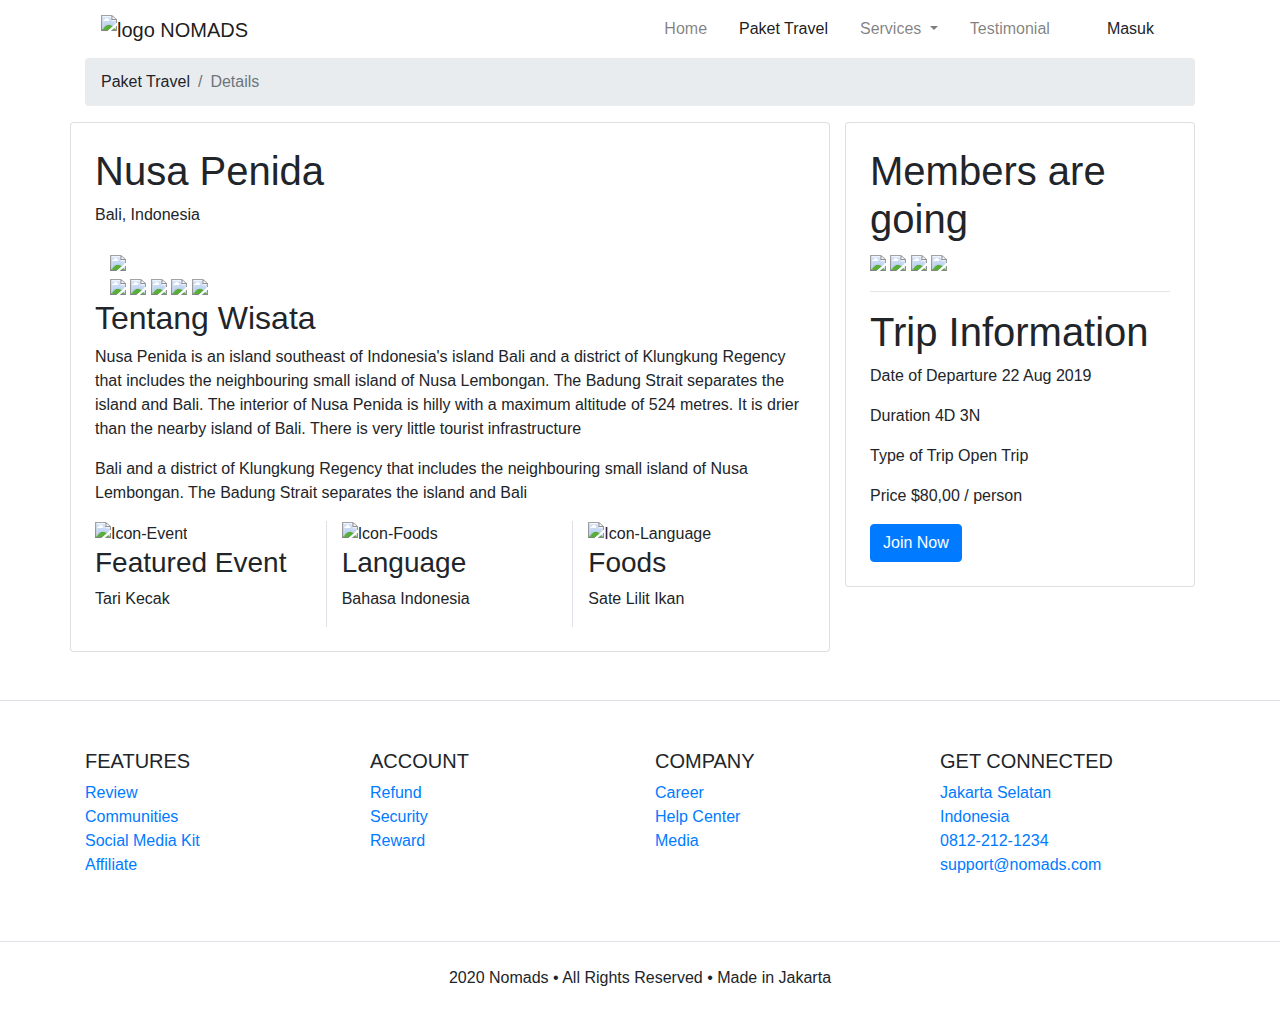
==== nomads-template/details.html @ 012fb942 "Done Details Page Template" ====
<!DOCTYPE html>
<html lang="en">
  <head>
    <meta charset="UTF-8" />
    <meta http-equiv="X-UA-Compatible" content="IE=edge" />
    <meta name="viewport" content="width=device-width, initial-scale=1.0" />
    <title>Details Page</title>

    <!-- Bootstrap and other library-->
    <link
      rel="stylesheet"
      href="frontend/libraries/boostrap/css/bootstrap.css"
    />
    <link rel="stylesheet" href="/frontend/libraries/xzoom/xzoom.css" />
    <!-- Fonts -->
    <link rel="preconnect" href="https://fonts.gstatic.com" />
    <link
      href="https://fonts.googleapis.com/css2?family=Assistant:wght@300;400;500;600;700&family=Playfair+Display:wght@400;500;600;700&display=swap"
      rel="stylesheet"
    />

    <!-- My Style -->
    <link rel="stylesheet" href="/frontend/styles/main.css" />
  </head>

  <body>
    <!-- Navbar -->
    <div class="container">
      <nav class="navbar navbar-expand-lg navbar-light bg-white">
        <a href="#" class="navbar-brand">
          <img src="/frontend/images/logo_nomads.png" alt="logo NOMADS"
        /></a>
        <button
          class="navbar-toggler"
          type="button"
          data-toggle="collapse"
          data-target="#navigasi"
        >
          <span class="navbar-toggler-icon"></span>
        </button>

        <div class="collapse navbar-collapse" id="navigasi">
          <ul class="navbar-nav ml-auto mr-3">
            <li class="nav-item mx-md-2">
              <a href="#" class="nav-link"
                >Home <span class="sr-only">(current)</span></a
              >
            </li>
            <li class="nav-item mx-md-2">
              <a href="#" class="nav-link active">Paket Travel</a>
            </li>
            <li class="nav-item mx-md-2 dropdown">
              <a
                href="#"
                class="nav-link dropdown-toggle"
                id="navigasi"
                data-toggle="dropdown"
              >
                Services
              </a>
              <div class="dropdown-menu">
                <a href="#" class="dropdown-item">Passport</a>
                <a href="#" class="dropdown-item">Visa</a>
              </div>
            </li>
            <li class="nav-item mx-md-2">
              <a href="#" class="nav-link">Testimonial</a>
            </li>
          </ul>

          <!-- Mobile Button -->
          <form class="form-inline d-sm-block d-md-none">
            <button class="btn btn-login my-2 my-sm-0">Masuk</button>
          </form>

          <!-- Desktop Button -->
          <form class="form-inline my-2 my-lg-0 d-none d-md-block">
            <button class="btn btn-login btn-navbar-right my-2 my-sm-0 px-4">
              Masuk
            </button>
          </form>
        </div>
      </nav>
    </div>

    <!-- MAIN -->
    <main>
      <section class="section-details-header"></section>

      <!-- Breadcrumb -->
      <section class="section-details-breadcrumb">
        <div class="container">
          <div class="row">
            <div class="col">
              <nav>
                <ol class="breadcrumb">
                  <li class="breadcrumb-item">Paket Travel</li>
                  <li class="breadcrumb-item active">Details</li>
                </ol>
              </nav>
            </div>
          </div>
        </div>
      </section>

      <section class="section-details-content">
        <div class="container">
          <div class="row">
            <div class="col-lg-8 p-lg-0">
              <div class="card card-details p-4">
                <div class="card-details-content">
                  <h1>Nusa Penida</h1>
                  <p class="mb-4 location">Bali, Indonesia</p>
                  <div class="gallery">
                    <div class="xzoom-container container-fluid">
                      <img
                        src="/frontend/images/pic 1.jpg"
                        class="xzoom img-fluid"
                        id="main_image"
                        xoriginal="/frontend/images/pic 1.jpg"
                      />
                    </div>
                    <div class="xzoom-thumbnails container-fluid">
                      <a href="/frontend/images/pic 1.jpg">
                        <img
                          src="/frontend/images/pic 1.jpg"
                          class="xzoom-gallery img-fluid first"
                          xpreview="/frontend/images/pic 1.jpg"
                          width="150"
                      /></a>
                      <a href="/frontend/images/pic 2.jpg">
                        <img
                          src="/frontend/images/pic 2.jpg"
                          class="xzoom-gallery img-fluid"
                          xpreview="/frontend/images/pic 2.jpg"
                          width="150"
                      /></a>
                      <a href="/frontend/images/pic 3.jpg">
                        <img
                          src="/frontend/images/pic 3.jpg"
                          class="xzoom-gallery img-fluid"
                          xpreview="/frontend/images/pic 3.jpg"
                          width="150"
                      /></a>
                      <a href="/frontend/images/pic 4.jpg">
                        <img
                          src="/frontend/images/pic 4.jpg"
                          class="xzoom-gallery img-fluid"
                          xpreview="/frontend/images/pic 4.jpg"
                          width="150"
                      /></a>
                      <a href="/frontend/images/pic 5.jpg">
                        <img
                          src="/frontend/images/pic 5.jpg"
                          class="xzoom-gallery img-fluid last"
                          xpreview="/frontend/images/pic 5.jpg"
                          width="150"
                      /></a>
                    </div>
                  </div>
                  <h2>Tentang Wisata</h2>
                  <p>
                    Nusa Penida is an island southeast of Indonesia's island
                    Bali and a district of Klungkung Regency that includes the
                    neighbouring small island of Nusa Lembongan. The Badung
                    Strait separates the island and Bali. The interior of Nusa
                    Penida is hilly with a maximum altitude of 524 metres. It is
                    drier than the nearby island of Bali. There is very little
                    tourist infrastructure
                  </p>
                  <p>
                    Bali and a district of Klungkung Regency that includes the
                    neighbouring small island of Nusa Lembongan. The Badung
                    Strait separates the island and Bali
                  </p>
                  <div class="features row">
                    <div class="col-md-4 border-right">
                      <img
                        src="/frontend/images/ic_event.png"
                        alt="Icon-Event"
                        class="features-image"
                      />
                      <div class="description">
                        <h3>Featured Event</h3>
                        <p>Tari Kecak</p>
                      </div>
                    </div>
                    <div class="col-md-4 border-right">
                      <img
                        src="/frontend/images/ic_foods.png"
                        alt="Icon-Foods"
                        class="features-image"
                      />
                      <div class="description">
                        <h3>Language</h3>
                        <p>Bahasa Indonesia</p>
                      </div>
                    </div>
                    <div class="col-md-4">
                      <img
                        src="/frontend/images/ic_language.png"
                        alt="Icon-Language"
                        class="features-image"
                      />
                      <div class="description">
                        <h3>Foods</h3>
                        <p>Sate Lilit Ikan</p>
                      </div>
                    </div>
                  </div>
                </div>
              </div>
            </div>
            <div class="col-lg-4">
              <card class="card card-trip-info p-4">
                <div class="card-trip-info-content">
                  <h1>Members are going</h1>
                  <div class="member-going">
                    <img src="/frontend/images/member_1.png">
                    <img src="/frontend/images/member_2.png">
                    <img src="/frontend/images/member_3.png">
                    <img src="/frontend/images/member_5.png">
                  </div>
                  <hr>
                  <h1>Trip Information</h1>
                  <p>Date of Departure <span>22 Aug 2019</span></p>
                  <p>Duration <span>4D 3N</span></p>
                  <p>Type of Trip <span>Open Trip</span></p>
                  <p>Price <span>$80,00 / person</span></p>
                </div>
                <div class="btn-container">
                  <a href="#" class="btn btn-primary">Join Now</a>
                </div>
              </card>
            </div>
          </div>
        </div>
      </section>
    </main>

    <!-- FOOTER -->
    <footer class="section-footer mt-5 mb-4 border-top">
      <div class="container pt-5 pb-5">
        <div class="row justify-content-center">
          <div class="col-6 col-lg-3 mb-4 mb-md-0">
            <h5>FEATURES</h5>
            <ul class="list-unstyled">
              <li><a href="#">Review</a></li>
              <li><a href="#">Communities</a></li>
              <li><a href="#">Social Media Kit</a></li>
              <li><a href="#">Affiliate</a></li>
            </ul>
          </div>
          <div class="col-6 col-lg-3 mb-4 mb-md-0">
            <h5>ACCOUNT</h5>
            <ul class="list-unstyled">
              <li><a href="#">Refund</a></li>
              <li><a href="#">Security</a></li>
              <li><a href="#">Reward</a></li>
            </ul>
          </div>
          <div class="col-6 col-lg-3 mb-4 mb-md-0">
            <h5>COMPANY</h5>
            <ul class="list-unstyled">
              <li><a href="#">Career</a></li>
              <li><a href="#">Help Center</a></li>
              <li><a href="#">Media</a></li>
            </ul>
          </div>
          <div class="col-6 col-lg-3 mb-4 mb-md-0">
            <h5>GET CONNECTED</h5>
            <ul class="list-unstyled">
              <li><a href="#">Jakarta Selatan</a></li>
              <li><a href="#">Indonesia</a></li>
              <li><a href="#">0812-212-1234</a></li>
              <li><a href="#">support@nomads.com</a></li>
            </ul>
          </div>
        </div>
      </div>
      <div class="container-fluid">
        <div class="row border-top justify-content-center pt-4">
          <div class="col-auto text-gray-500 font-weight-light text-center">
            2020 Nomads • All Rights Reserved • Made in Jakarta
          </div>
        </div>
      </div>
    </footer>

    <script src="frontend/libraries/jquery/jquery-3.6.0.min.js"></script>
    <script src="frontend/libraries/boostrap/js/bootstrap.js"></script>
    <script src="/frontend//libraries//retina/retina.min.js"></script>
    <script src="/frontend/libraries/xzoom/xzoom.min.js"></script>
    <script>
      $(document).ready(function () {
        $(".xzoom, .xzoom-gallery").xzoom({
          zoomWidth: 455,
          zoomHeight: 455,
          defaultScale: 0.2,
          tint: "#333",
          Xoffset: 20,
        });
      });
    </script>
  </body>
</html>
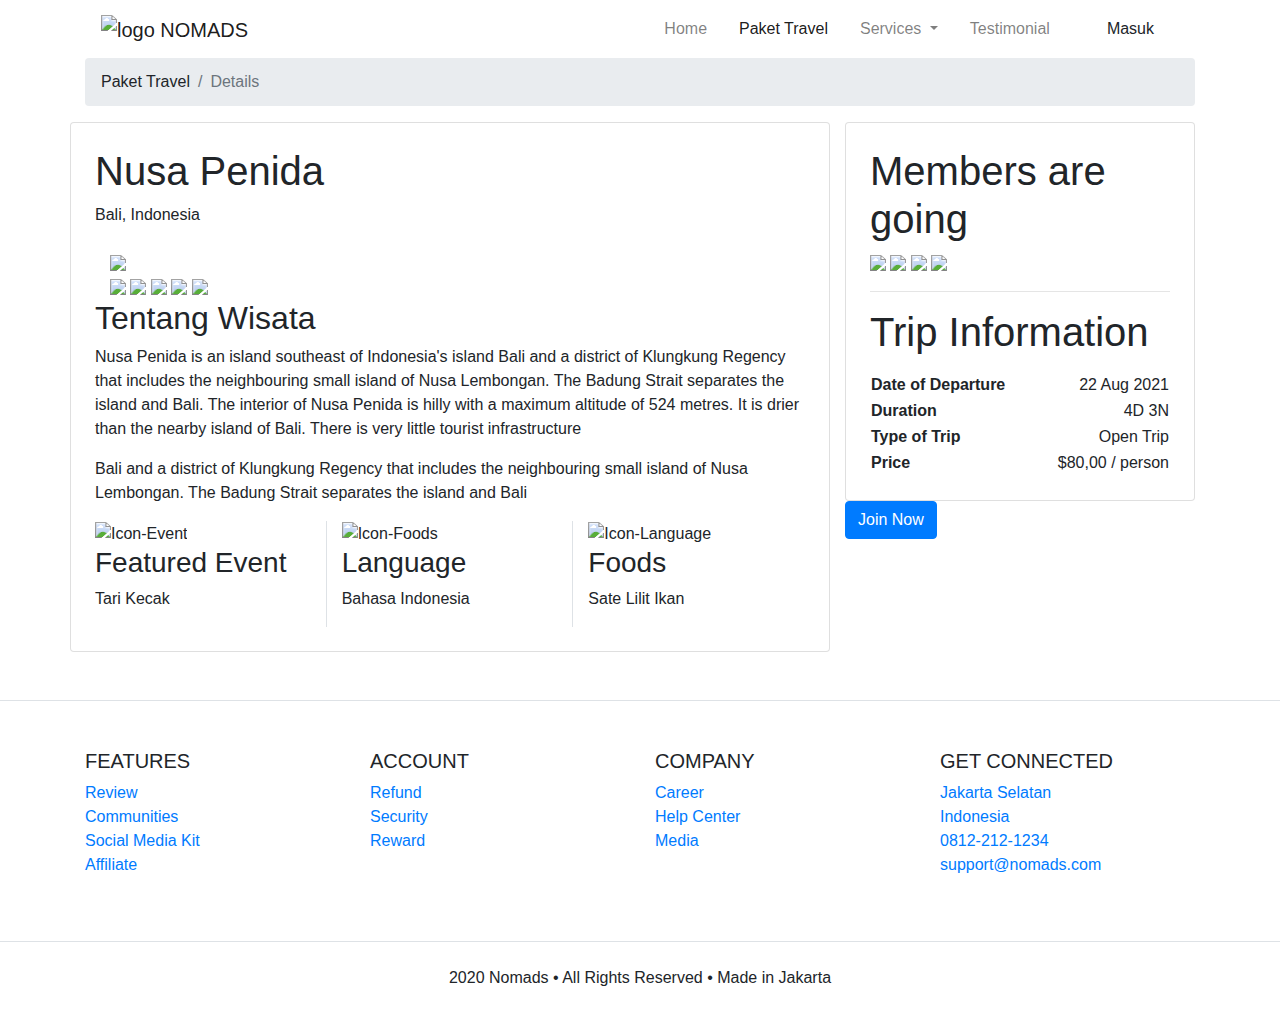
==== commit 545d8538: "Done Checkout and Success Page Template" ====
--- a/nomads-template/details.html
+++ b/nomads-template/details.html
@@ -103,10 +103,12 @@
         </div>
       </section>
 
+      <!-- Card Main -->
       <section class="section-details-content">
         <div class="container">
           <div class="row">
             <div class="col-lg-8 p-lg-0">
+              <!-- Card Details (Bagian Kiri) -->
               <div class="card card-details p-4">
                 <div class="card-details-content">
                   <h1>Nusa Penida</h1>
@@ -212,26 +214,41 @@
               </div>
             </div>
             <div class="col-lg-4">
+              <!-- Card-Trip-Info (Bagian Kanan) -->
               <card class="card card-trip-info p-4">
                 <div class="card-trip-info-content">
                   <h1>Members are going</h1>
                   <div class="member-going">
-                    <img src="/frontend/images/member_1.png">
-                    <img src="/frontend/images/member_2.png">
-                    <img src="/frontend/images/member_3.png">
-                    <img src="/frontend/images/member_5.png">
+                    <img src="/frontend/images/member_1.png" />
+                    <img src="/frontend/images/member_2.png" />
+                    <img src="/frontend/images/member_3.png" />
+                    <img src="/frontend/images/member_5.png" />
                   </div>
-                  <hr>
-                  <h1>Trip Information</h1>
-                  <p>Date of Departure <span>22 Aug 2019</span></p>
-                  <p>Duration <span>4D 3N</span></p>
-                  <p>Type of Trip <span>Open Trip</span></p>
-                  <p>Price <span>$80,00 / person</span></p>
-                </div>
-                <div class="btn-container">
-                  <a href="#" class="btn btn-primary">Join Now</a>
+                  <hr />
+                  <h1 class="mb-3">Trip Information</h1>
+                  <table width="100%" class="trip-information">
+                    <tr>
+                      <th width="50%">Date of Departure</th>
+                      <td width="50%" class="text-right">22 Aug 2021</td>
+                    </tr>
+                    <tr>
+                      <th width="50%">Duration</th>
+                      <td width="50%" class="text-right">4D 3N</td>
+                    </tr>
+                    <tr>
+                      <th width="50%">Type of Trip</th>
+                      <td width="50%" class="text-right">Open Trip</td>
+                    </tr>
+                    <tr>
+                      <th width="50%">Price</th>
+                      <td width="50%" class="text-right">$80,00 / person</td>
+                    </tr>
+                  </table>
                 </div>
               </card>
+              <div class="btn-container">
+                <a href="checkout.html" class="btn btn-primary btn-join">Join Now</a>
+              </div>
             </div>
           </div>
         </div>
